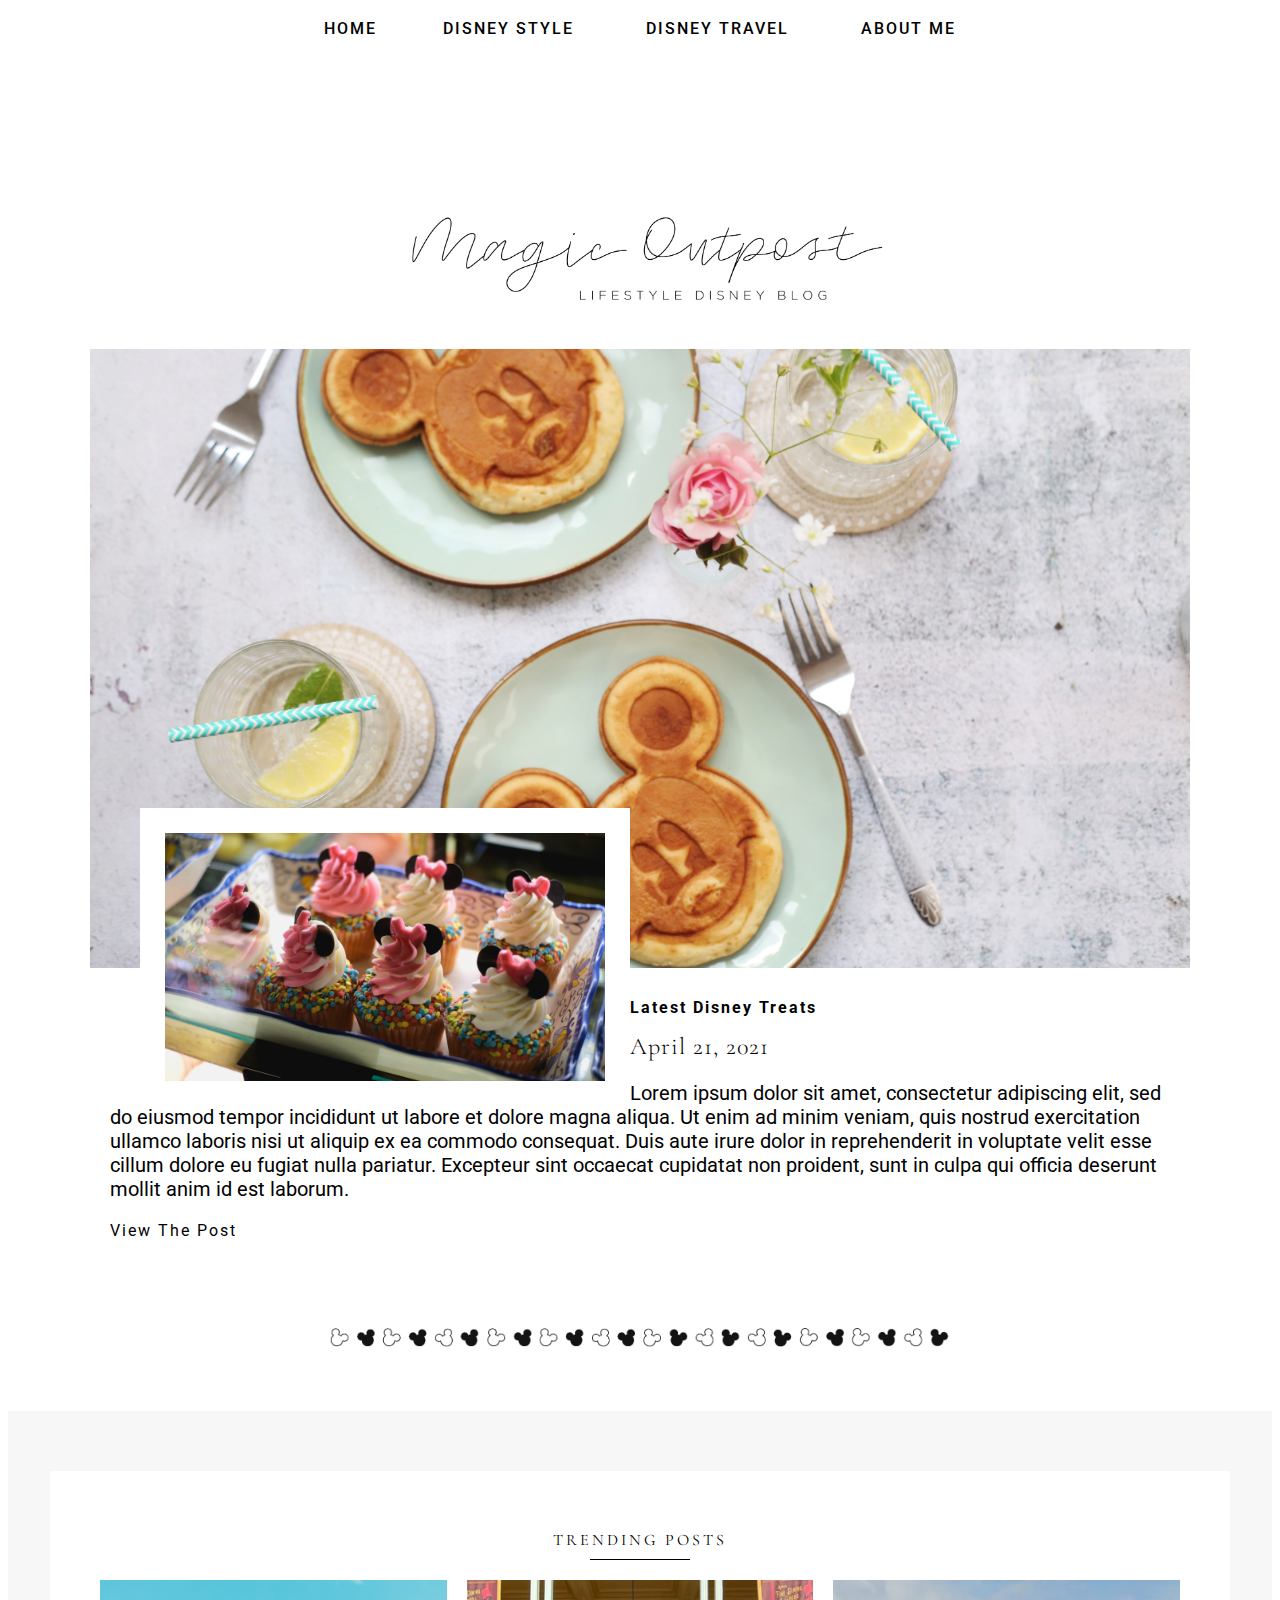
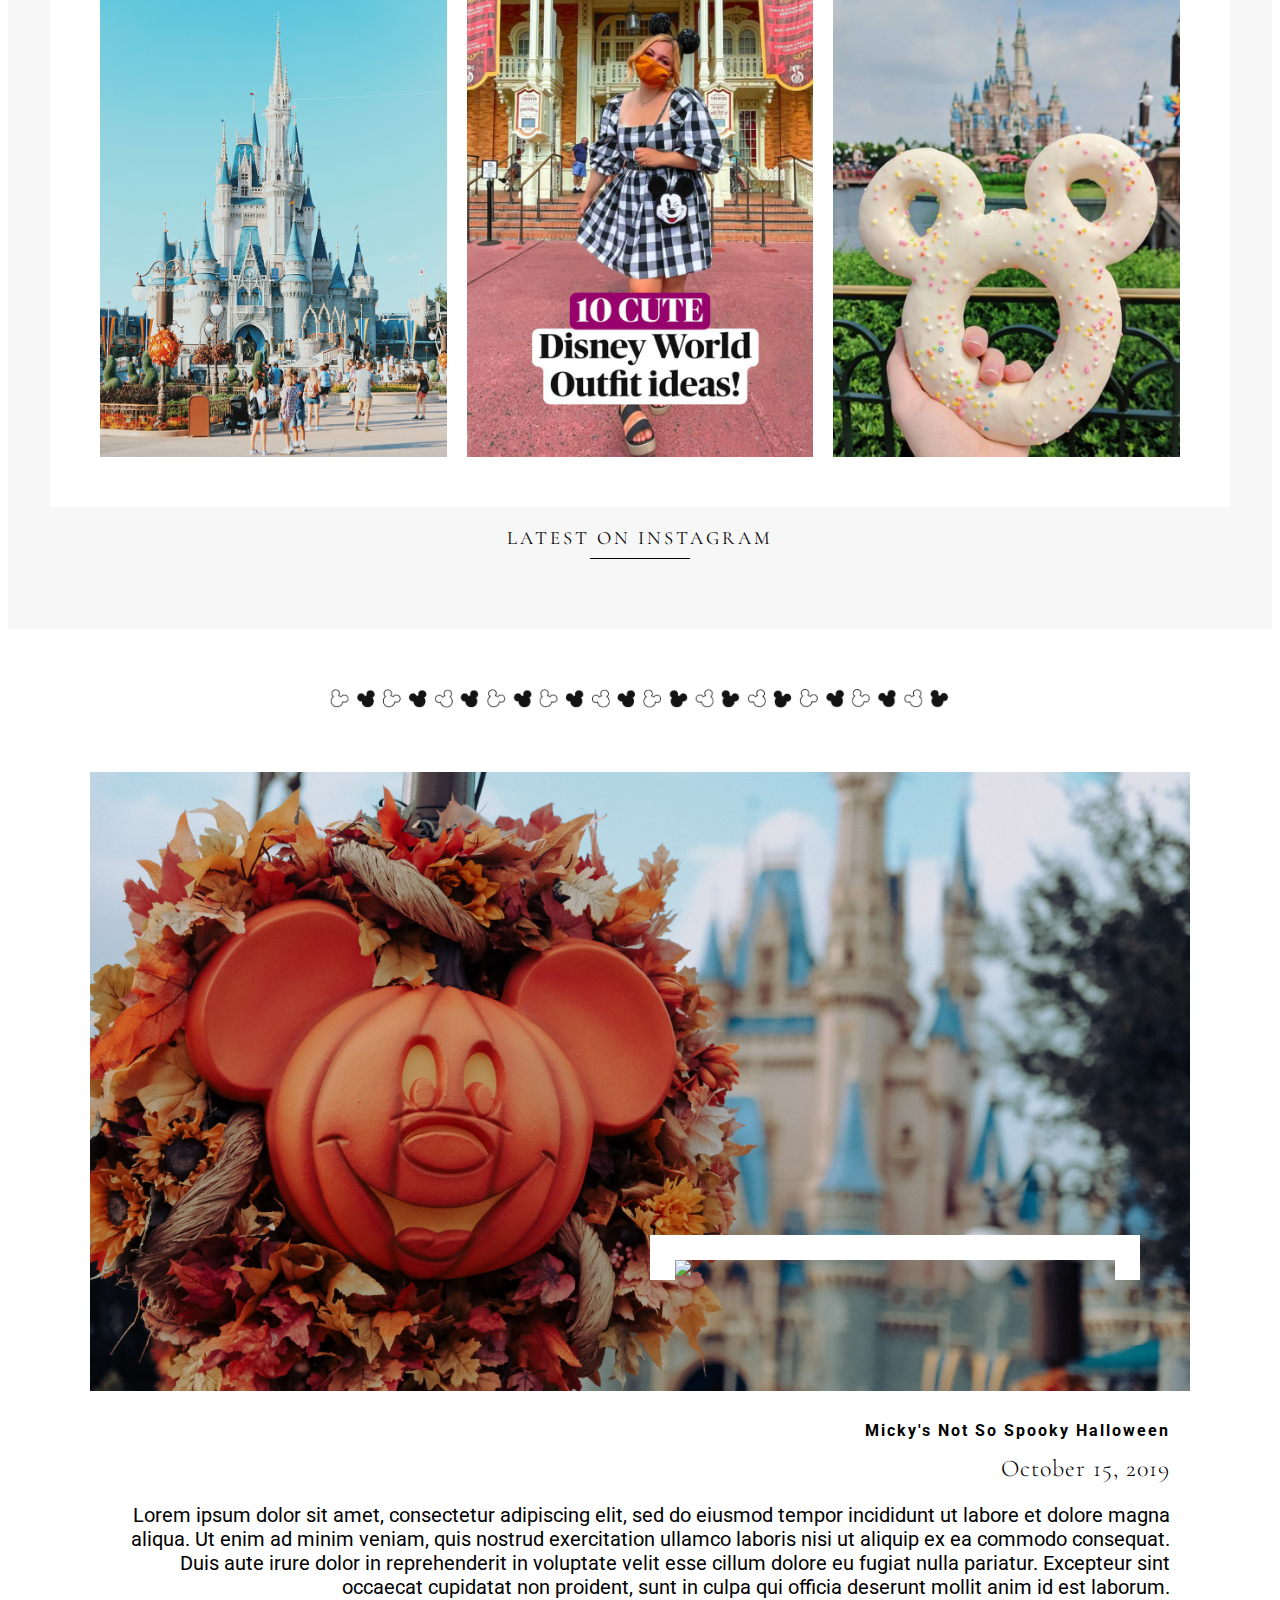
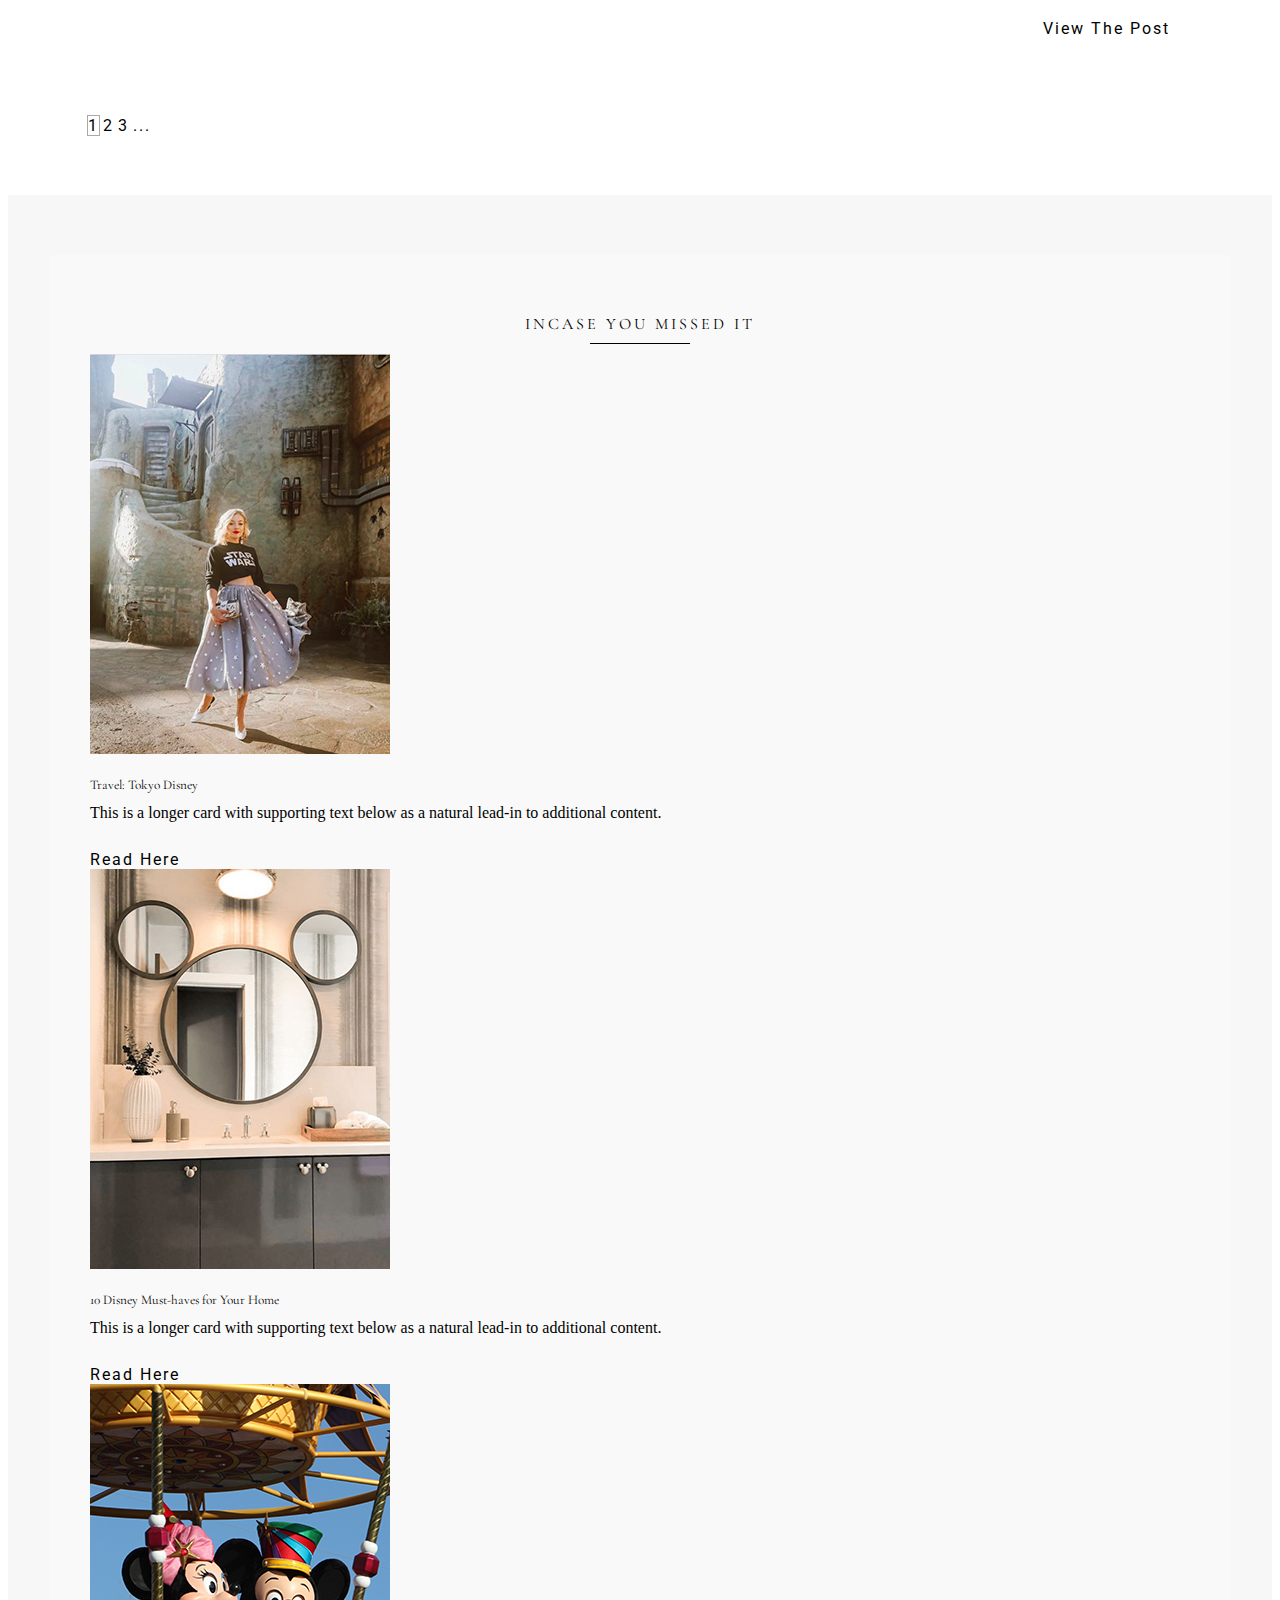
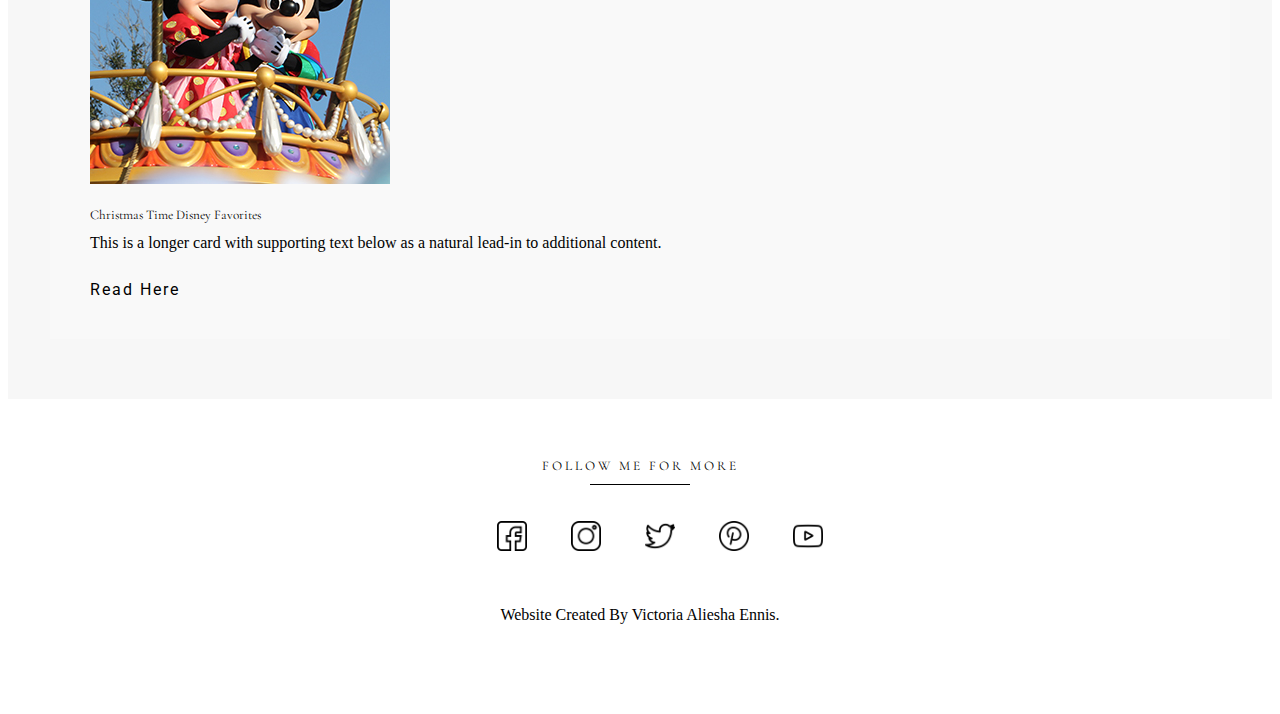
==== index.html @ b4537205 "first commit" ====
<!DOCTYPE html>
<html>
<head>
  <link href="./resources/css/style.css" type="text/css" rel=" stylesheet">
  <link rel="preconnect" href="https://fonts.googleapis.com">
  <link rel="preconnect" href="https://fonts.gstatic.com" crossorigin>
  <link href="https://fonts.googleapis.com/css2?family=Cormorant+Garamond:wght@300&family=Roboto:ital,wght@0,100;1,100&display=swap" rel="stylesheet">
  <!-- bootstrap css -->
  <meta name="viewport" content="width=device-width, initial-scale=1">
  <link href="https://cdn.jsdelivr.net/npm/bootstrap@5.0.2/dist/css/bootstrap.min.css" rel="stylesheet" integrity="sha384-EVSTQN3/azprG1Anm3QDgpJLIm9Nao0Yz1ztcQTwFspd3yD65VohhpuuCOmLASjC" crossorigin="anonymous">
  <!-- booststrap bundle -->
  <script src="https://cdn.jsdelivr.net/npm/bootstrap@5.0.2/dist/js/bootstrap.bundle.min.js" integrity="sha384-MrcW6ZMFYlzcLA8Nl+NtUVF0sA7MsXsP1UyJoMp4YLEuNSfAP+JcXn/tWtIaxVXM" crossorigin="anonymous"></script>
  <!-- booststrap seprate -->
  <script src="https://cdn.jsdelivr.net/npm/@popperjs/core@2.9.2/dist/umd/popper.min.js" integrity="sha384-IQsoLXl5PILFhosVNubq5LC7Qb9DXgDA9i+tQ8Zj3iwWAwPtgFTxbJ8NT4GN1R8p" crossorigin="anonymous"></script>
  <script src="https://cdn.jsdelivr.net/npm/bootstrap@5.0.2/dist/js/bootstrap.min.js" integrity="sha384-cVKIPhGWiC2Al4u+LWgxfKTRIcfu0JTxR+EQDz/bgldoEyl4H0zUF0QKbrJ0EcQF" crossorigin="anonymous"></script>

  <title>Magic Outpost | Disney Lifestyle Blog</title>
</head>

<body id="insite-active">
  <!--top navigation for web-->
  <div id="menutop">
    <div id="menu-top-menu">
      <a id="menu-item-link" href="./index.html">Home</a>
      <a id="menu-item-link" href="./disneystyle.html">Disney Style</a>
      <!-- dropdown button-->
      <div class="dropdown-btn-menu">
        <button class="dropbtn-menu">
          <a id="menu-item-link" href="./disneytravel.html">Disney Travel</a>
        </button> 
        <div class="dropbtn-content-item">
          <a href="./disneytokyo.html">Tokyo Disney</a>
          <a href="./disneyworld.html">Disney World</a>
          <a href="./disneyparis.html">Paris Disney</a>
        </div>
      </div>
      <a id="menu-item-link" href="./about.html">About Me</a>
    </div>
  </div>

  <!-- top menu for mobile-->

  <div class="dropdown-btn-menu-mobile">
    <button class="dropbtn-menu">
      <img src="./resources/images/Icons/png/006-menu.png" alt="" width="20" height="auto" class="d-inline-block align-text-top"> <a id="menu-item-mobile" href="#">Menu</a>
    </button> 
    <div class="dropbtn-content-item">
      <a href="./index.html">Home</a>
      <a href="./disneystyle.html">Disney Style</a>
      <a href="./disneytravel.html">Disney Travel</a>
      <a  href="./about.html">About Me</a>
    </div>
  </div>

  <!-- logo title -->

  <header class="site-header">
    <div id="wrap">
        <img class="logo" src="./resources/images/Full logo.png" >
    </div>
  </header>

  <!-- main info-->
  <div class="site-inner">
    <main class="content-inner">

      <article id="home-entry">
        <div class="featured-img">
          <a href="#">
            <img width="1200" height="auto" class="post-image-item" src="./resources/images/andrijana-bozic-BQib_Kv5wxc-unsplash.jpg">
          </a>
          <div class="secondary-image-post">
            <img src="./resources/images/perry-merrity-ii-2J6WtbB00VY-unsplash.jpg">
          </div>
          <div class="entry-content">
            <h2 id="entry-title"> <a>Latest Disney Treats</a> </h2>
            <p class="entry-meta">
              <time class="date">April 21, 2021</time>
            </p>
            <p class="article-entry">Lorem ipsum dolor sit amet, consectetur adipiscing elit, sed do eiusmod tempor 
            incididunt ut labore et dolore magna aliqua. Ut enim ad minim veniam, quis nostrud 
             exercitation ullamco laboris nisi ut aliquip ex ea commodo consequat. Duis aute irure 
            dolor in reprehenderit in voluptate velit esse cillum dolore eu fugiat nulla pariatur.
            Excepteur sint occaecat cupidatat non proident, sunt in culpa qui officia deserunt 
            mollit anim id est laborum.
            </p>
            <p>
              <a class="btn btn-light btn-lg">View the Post</a>
            </p>
          </div>
        </div>
      </article>
    <!-- micky divider -->
      <div class="divider">
        <img class="mickyline" src="./resources/images/micky lines.jpg">
      </div>
    <!-- widget post -->
        <div class="widget-one">
          <section id="widget">
            <h4 id="widget-title">Trending Posts</h4>
            <div class="widget-column">
              <article class="entry"> 
                <a class="aligncenter">
                  <img width="400" height="550" id="trending-img" class="middle-card-lineup" src="./resources/images/cropped amy-humphries-moOMLIZlUaM-unsplash.jpg">
                  <h5 class="overlay"> Everything You Need to Know for Your Trip to Disney World </h5>
                </a>
              </article>
              <article class="entry"> 
                <a class="aligncenter">
                  <img width="400" height="550" id="trending-img" class="middle-card-lineup" src="./resources/images/cropped d2717e782e311717292c77fb13faa099.jpg">
                  <h5 class="overlay"> Disney World: 10 Cute Outfits</h5>
                </a>
              </article>
              <article class="entry"> 
                <a class="aligncenter">
                  <img width="400" height="550" id="trending-img" class="middle-card-lineup middle-img" src="./resources/images/cropped 8277156074642eb5aa6a611d4c72c573.jpg">
                    <h5 class="overlay"> New Disney Treats</h5>
                </a>
              </article>
              </div>  
          </section>

          <section class="widget">
            <h3 id="widget-title"> Latest on instagram</h3>
          </section>
        </div>
    
    <!-- micky divider -->
      <div class="secdivider">
        <img class="mickyline" src="./resources/images/micky lines.jpg">
      </div>

    <!-- second post -->
      <article id="home-entry">
        <div class="fetured-img">
          <a href="#">
            <img width="1200" height="auto" class="post-image" src="./resources/images/aiden-craver-PTqcSpfDaaQ-unsplash.jpg">
          </a>
          <div class="secondary-image-post second-img">
            <img src="./resources/images/icecreamunsplash02.jpg">
          </div>
          <div class="entry-content second-content">
            <h2 class="entry-title"> <a>Micky's Not So Spooky Halloween</a> </h2>
            <p class="entry-meta">
              <time class="date">October 15, 2019</time>
            </p>
            <p class="article-entry">Lorem ipsum dolor sit amet, consectetur adipiscing elit, sed do eiusmod tempor 
            incididunt ut labore et dolore magna aliqua. Ut enim ad minim veniam, quis nostrud 
             exercitation ullamco laboris nisi ut aliquip ex ea commodo consequat. Duis aute irure 
            dolor in reprehenderit in voluptate velit esse cillum dolore eu fugiat nulla pariatur.
            Excepteur sint occaecat cupidatat non proident, sunt in culpa qui officia deserunt 
            mollit anim id est laborum.
            </p>
            <p>
              <a class="btn btn-light btn-lg">View the Post</a>
            </p>
          </div>

        </div>

      </article>

  </div>
  <!-- Bottom Nav -->
  <div class="pages-content">
   <nav id="nav-contentpgs" class="nav">
    <a id="active" class="nav-link active" aria-current="page" href="#">1</a>
    <a class="nav-link" href="#">2</a>
    <a class="nav-link" href="#">3</a>
    <a class="nav-link disabled" href="#" tabindex="-1" aria-disabled="true">...</a>
  </nav>
  </div>
 </main>

  <!-- BOOTSTRAP Widget-->
  <div class="widget-one">
    <section id="widget-rdmore">
      <h4 id="widget-title">Incase You Missed It</h4>
      <div class="row row-cols-1 row-cols-md-3 g-4">
        <div class="col">
          <div class="card">
            <img src="./resources/images/3408afdb587a4b7a9523c3c657fc2142 cropped.jpg" class="card-img-top" alt="...">
            <div class="card-body">
              <h5 class="card-title"> Travel: Tokyo Disney</h5>
              <p class="card-text">This is a longer card with supporting text below as a natural lead-in to additional content.</p>
              <a href="#" class="btn btn-light">Read Here</a>
            </div>
          </div>
        </div>
        <div class="col">
          <div class="card">
            <img src="./resources/images/4955dbfb102d2d651e6b2eff773a391ecropped.jpg" class="card-img-top" alt="...">
            <div class="card-body">
              <h5 class="card-title">10 Disney Must-haves for Your Home</h5>
              <p class="card-text">This is a longer card with supporting text below as a natural lead-in to additional content.</p>
              <a href="#" class="btn btn-light">Read Here</a>
            </div>
          </div>
        </div>
        <div class="col">
          <div class="card">
            <img src="./resources/images/hector-vasquez-vVRGc5JWvIo-unsplash cropped.jpg" class="card-img-top" alt="...">
            <div class="card-body">
              <h5 class="card-title">Christmas Time Disney Favorites </h5>
              <p class="card-text">This is a longer card with supporting text below as a natural lead-in to additional content.</p>
              <a href="#" class="btn btn-light">Read Here</a>
            </div>
          </div>
        </div>
      </div>  
    </section>
  </div>

  <!-- Footer -->
  <footer class="footer mt-auto py-3 bg-light">
    <div class="container">
      <span class="text-muted">
        <h5 id="widget-title">Follow Me for More</h5>
        <ul class="menu-bottom">
          <a href="https://www.facebook.com/"><img id="socialmedia-links" src="./resources/images/Icons/png/001-facebook.png" alt="facebook link"></a>
          <a href="https://www.instagram.com/"><img id="socialmedia-links" src="./resources/images/Icons/png/002-instagram.png" alt="instagram link"></a>          
          <a href="https://www.twitter.com/"><img id="socialmedia-links" src="./resources/images/Icons/png/003-twitter.png" alt="twitter link"></a>
          <a href="https://www.pinterest.com/"><img id="socialmedia-links" src="./resources/images/Icons/png/004-pinterest.png" alt="pinterest link"></a>
          <a href="https://www.youtube.com/"><img id="socialmedia-links" src="./resources/images/Icons/png/005-youtube.png" alt="youtube link"></a>
        </ul>
      </span>
  </div>
</footer>

<div class="botmcontainer">
  <p class="botmtext">
    Website Created By Victoria Aliesha Ennis.
  </p>
</div>

</body>

</html>
---- resources/css/style.css ----
div {
    display: block;

}

.float-info {
    text-align: center;
}

/*Top Navigation for Web*/
#menutop {
     position: flex;
}

#menu-top-menu {
    box-sizing: border-box;
    background-color: #fff;
    text-align: center;
    left: 0px;
    overflow-y: auto;
    padding: 10px;
    text-transform: capitalize;
    position: relative;
    top: 0px;
    width: 100%;
    overflow: hidden;
    z-index: 1;
}

#menu-item-link {
    text-decoration: none;
    padding: 10px 30px;
    text-transform: uppercase !important;
    font-weight: 500 !important;
}

a, #menu-top-menu {
    color: black;
    font-family: 'Roboto', sans-serif;
    font-size: 16px;
    letter-spacing: 2px;
    text-transform: capitalize;
}

a {
    color: black !important;
    text-decoration: none !important;
    cursor: pointer;

}

a:hover {
    color: gray !important;
    text-decoration: none;
}

.dropdown-btn-menu {
    visibility: visible;
    position: relative;
    display: inline-table;
}

.dropdown-btn-menu .dropbtn-menu {
    font-size: 16px;
    border: none;
    outline: none;
    color: white;
    background-color: inherit;
    font-family: inherit; /* Important for vertical align on mobile phones */
    margin: 0; /* Important for vertical align on mobile phones */
}

.dropbtn-content-item {
    visibility: hidden;
    opacity: 0;
    position: absolute;
    top: 100%;
    left:0;
    background-color: #f9f9f9;
    width: 100%;
    box-shadow: 0px 8px 16px 0px rgba(0,0,0,0.2);
    z-index: 100;
    transform: translateY(-3em);
    transition: all 0.3s ease 0s, visibility 0s linear 0.3s, z-index 0s linear 0.01s;
}

.dropbtn-content-item a {
    color: black;
    padding: 12px 16px;
    text-decoration: none;
    display: table;
    text-align: left;
}

.dropdown-btn-menu:focus .dropbtn-content-item,
.dropdown-btn-menu:focus-within .dropbtn-content-item,
.dropdown-btn-menu:hover .dropbtn-content-item {
    position: inherit;
    display: block;
    visibility: visible;
    opacity: 1;
    z-index: 999;
    transform: translateY(0);
    transition-delay: 0s, 0s, 0.3s;
}

.dropdown-btn-menu-mobile {
    visibility: hidden;
}

article {
    display: block;
}

header {
    display: block;
}

.site-header {
    background-color: #fff;
    padding-top: 52px;

}

#wrap {
    padding: 20px 0;
}

img {
    transition: all 0.5s ease;
    border-style: none;
    height: auto;
    max-width: 100%;
    object-fit: cover;
}

.logo{
    display: block;
    margin: 0 auto;
    width: 40%;

}

.post-image-item {
    display: block;
    margin: 0 auto;
    width: 100%;
    max-height: 700px;
    object-fit: cover;
}

.secondary-image-post {
    width: 40%;
    margin-top: -160px;
    margin-left: 50px;
    border-left: solid 25px #fff;
    border-top: solid 25px #fff;
    border-right: solid 25px #fff;
    float: left;
    position: relative;
    overflow: hidden;
}

.second-img {
    margin-right: 50px;
    float: right;
}

.site-inner {
    display: flex;
    word-wrap: break-word;
    background-color: #fff;
}

.content-inner {
    width: 100%;
    float: right;
    position: relative;

}

h1, h2, h3, h4, h5, h6 {
    font-family: 'Cormorant Garamond', serif;
    font-weight: 400 !important;
    line-height: 1.2 !important;
    margin: 20px 0 10px;
}
h2 {
    display: block;
    font-size: 1.5em;
    font-weight: bold !important;
}

p {
    margin: 0 0 28px;
    padding: 0;
}

.date {
    font-family: 'Cormorant Garamond', serif;
    font-size: 1.5rem;
}
.entry-content {
    display: block;
    margin: 0 auto;
    padding: 0 20px;
}

.second-content {
    text-align: right;

}

#entry-title {
    font-size: 22px;
    font-size: 1.75rem;
}

.entry-meta {
    font-size: 13px;
    font-size: 1.3rem;

    letter-spacing: 1px;
    font-weight: 300;
    margin-bottom: 5px;
}

#home-entry{
    max-width: 1100px;
    margin: 0 auto;
}

.article-entry {
    font-family: 'Roboto', sans-serif;
    display: block;
    margin-block-start: 1em;
    margin-block-end: 1em;
    margin-inline-start: 0px;
    margin-inline-end: 0px;
    font-size: 1.25rem;
}

.more-link {
    font-family: 'Roboto', sans-serif;
    border-bottom: solid 1px #000;
    float: left;
    position: relative;
}

.more-link:hover {
    font-family: 'Roboto', sans-serif;
    border-bottom: solid 1px #000;
    color: #000;
}

.divider {
    display: block;
    width: 50%;
    margin-left: auto;
    margin-right: auto;
    padding-top: 60px;
}

.secdivider {
    display: block;
    width: 50%;
    margin-left: auto;
    margin-right: auto;
    padding-bottom: 60px;
}


.mickylines {
    display: block;
    width: 100%;
    height: auto;
}


/* trending posts */


.widget-one {
    background: #f7f7f7;
    padding: 60px 0;
    margin: 60px 0;
}

#widget {
    position: relative;
    word-wrap: break-word;
    max-width: 1100px;
    margin: 0 auto;
    padding: 40px;
    background-color: #fff;
}

#widget-title {
    display: block;
    text-align: center;
    text-transform: uppercase;
    letter-spacing: 3px;
    margin-top: 0;
    font-weight: 400;
    line-height: 1.2;
    margin: 20px 0 10px;
}

#widget-title::after {
    display: flex;
    content: "";
    clear: both;
    position: relative;
    max-width: 100px;
    left: 0;
    bottom: 0;
    height: 1px;
    width: 50%;
    border-bottom: 1px solid #000;
    margin: 0 auto;
    padding: 4px 0px;
}


.widget-column {
    display: flex;
    background-color: #fff;
}

.entry {
    flex: 33.33%;
    display: inline-block;
    vertical-align: top;
    padding: 10px;
    position: relative;
    width: 50%;
}

.aligncenter {
    margin: 0 auto;
}


.middle-card-lineup {
    margin: 0 auto;
}

#trending-img {
    display: block;
    width: 100%;
    height: auto;
}

/* The overlay effect - lays on top of the container and over the image */
.overlay {
    position: absolute;
    top:50%;
    left:50%;
    margin-right: -50%;
    transform: translate(-50%, -50%);
    background: #fff;
    background: #fff; /* Black see-through */
    color: #000;
    width: 100%;
    transition: .5s ease;
    opacity:0;
    color: #000;
    font-size: 20px;
    padding: 0 20px;
    text-align: center;
    visibility: hidden;
    z-index: 9999;
  }
  
  /* When you mouse over the container, fade in the overlay title */
  .aligncenter:hover .overlay {
    visibility: visible;
    opacity: 1;
  }

  #nav-contentpgs {
      max-width: 1100px;
      padding-left: 30px;
      
  }
  .pages-content {
    display: block;
    width: 100%;
    margin: 50px;
  }

  /*bottom widget*/

  #widget-rdmore {
    position: relative;
    word-wrap: break-word;
    max-width: 1100px;
    margin: 0 auto;
    padding: 40px;
    background-color: #f9f9f9;
}

#active {
    text-transform: bold;
    outline: darkgray 1px solid;
}

/*footer*/

.menu-bottom {
    box-sizing: border-box;
    text-align: center;
}

#socialmedia-links {
    width: 30px;
    height: auto;
    position: relative;
    display: inline-block;
    margin: 20px;
}

.botmcontainer {
    padding-top: 15px;
    overflow: hidden;
    bottom: 0;
    height: 100px;
    left: 0;
    right: 0;
    position: relative;
    background-color: #fff;
    
}
.botmtext {
    text-align: center;
    margin-bottom: 0 !important;
}
  /* bootstrap box-sizing */
  .selector-for-some-widget {
    box-sizing: content-box;
  }

/** Media Queries **/ 

@media only screen and (max-width: 1020px) {
    .secondary-image-post {
        display: none;
    }
    #menu-top-menu {
        display: none;
    }

    .entry-content {
        text-align: center;
    }
    
    .dropdown-btn-menu-mobile {
        visibility: visible;
        position: relative;
        display: block;
        text-align: center;
    }

    .dropdown-btn-menu-mobile .dropbtn-menu {
        font-size: 16px;
        border: none;
        outline: none;
        color: white;
        background-color: inherit;
    }

    .menu-item-mobile {
        text-decoration: none;
        padding: 10px;
        margin-bottom: 10px;
        text-transform: uppercase !important;
        font-weight: 500 !important;
    }

    .dropdown-btn-menu-mobile:focus .dropbtn-content-item,
    .dropdown-btn-menu-mobile:focus-within .dropbtn-content-item,
    .dropdown-btn-menu-mobile:hover .dropbtn-content-item {
        position: inherit;
        display: block;
        visibility: visible;
        opacity: 1;
        z-index: 1;
        transform: translateY(0);
        transition-delay: 0s, 0s, 0.3s;
    }

}


@media only screen and (max-width: 600px) {
    .widget-column {
        display: block !important;
        padding: 10px;
    }

    .entry {
        width: 100%;
    }

}
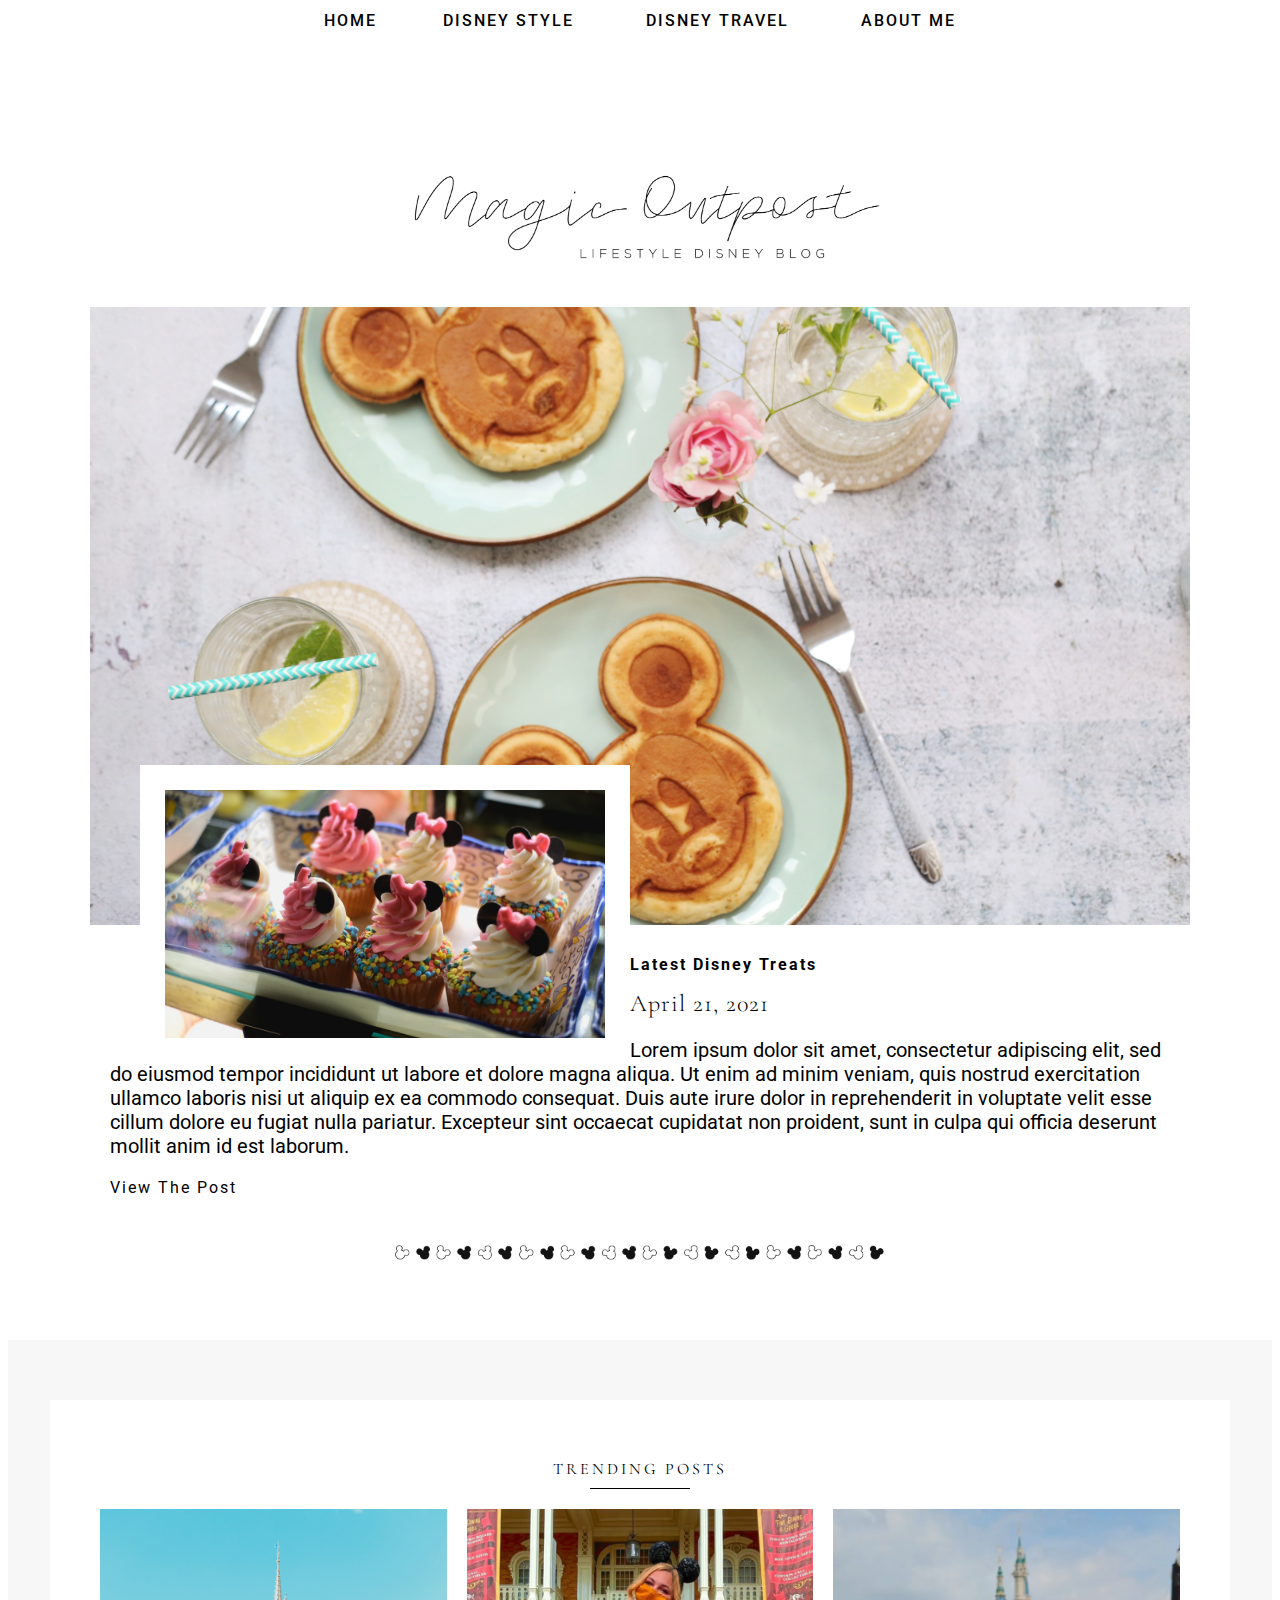
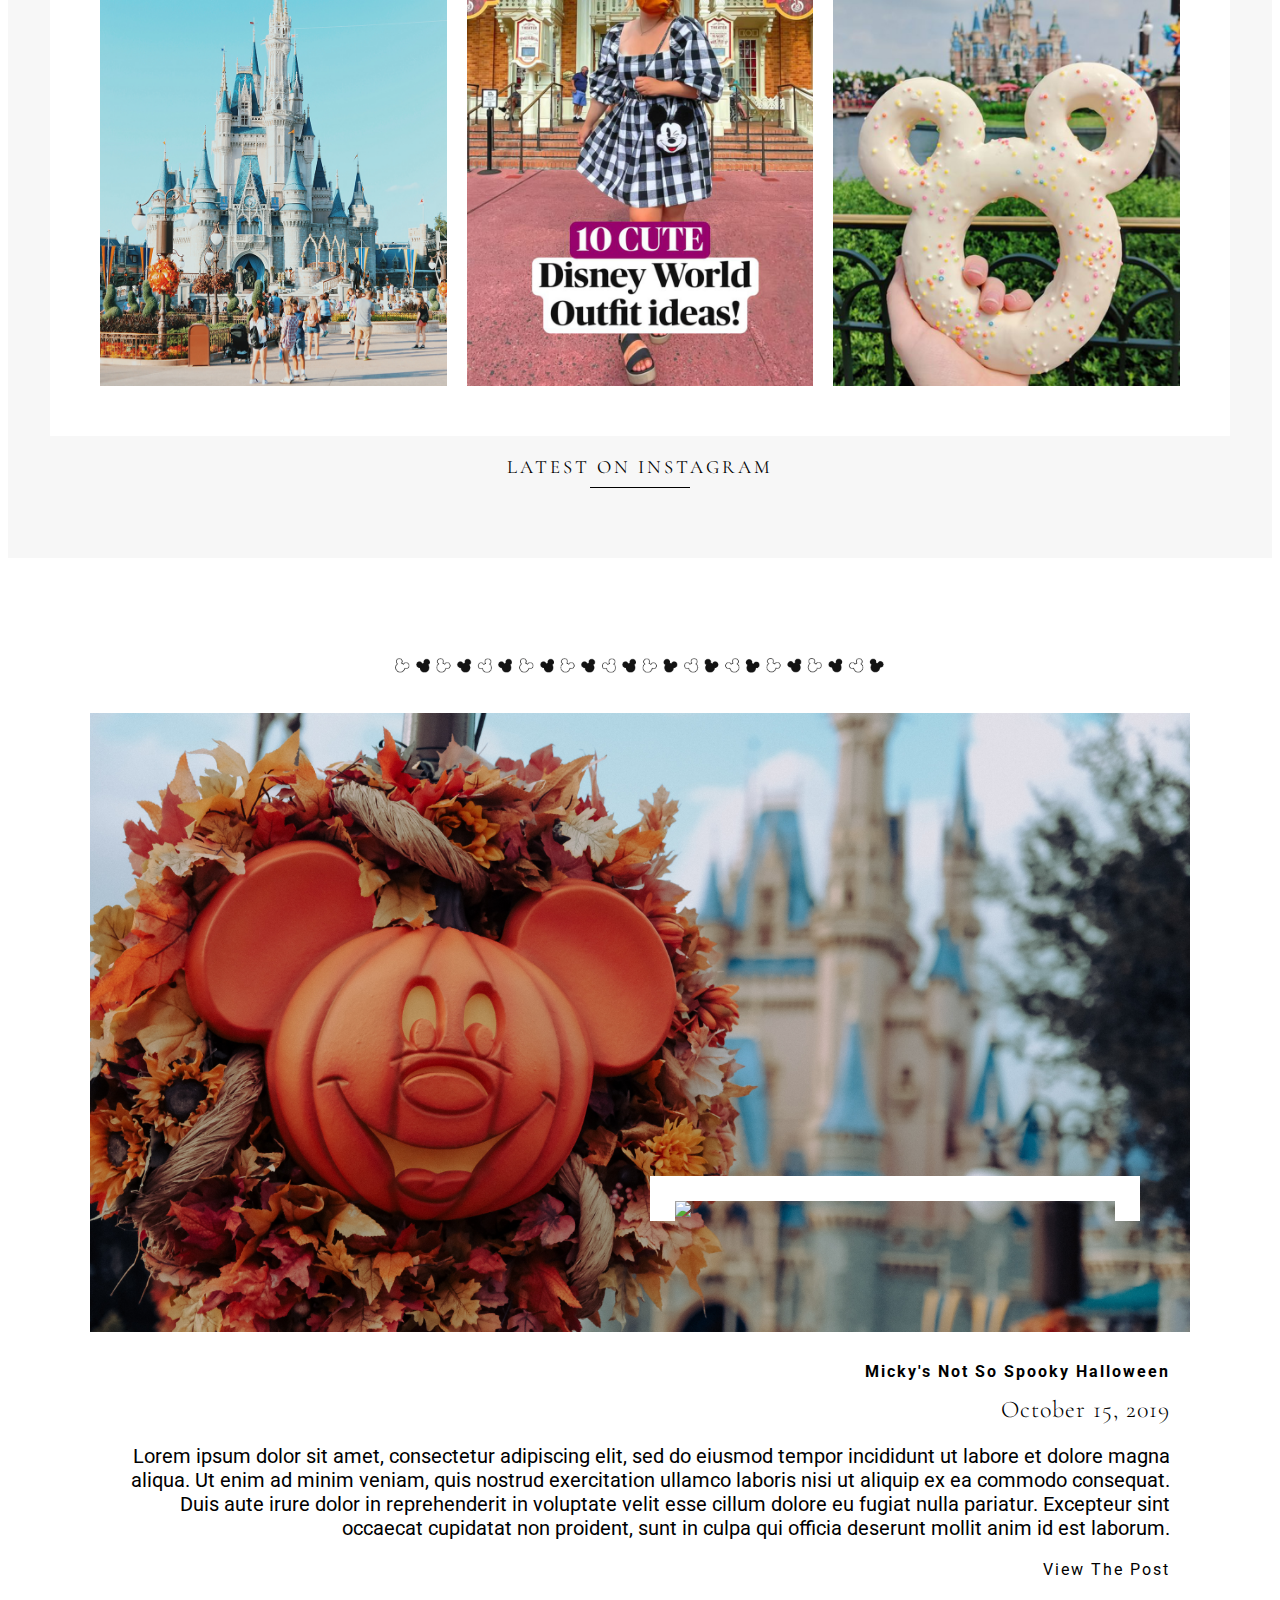
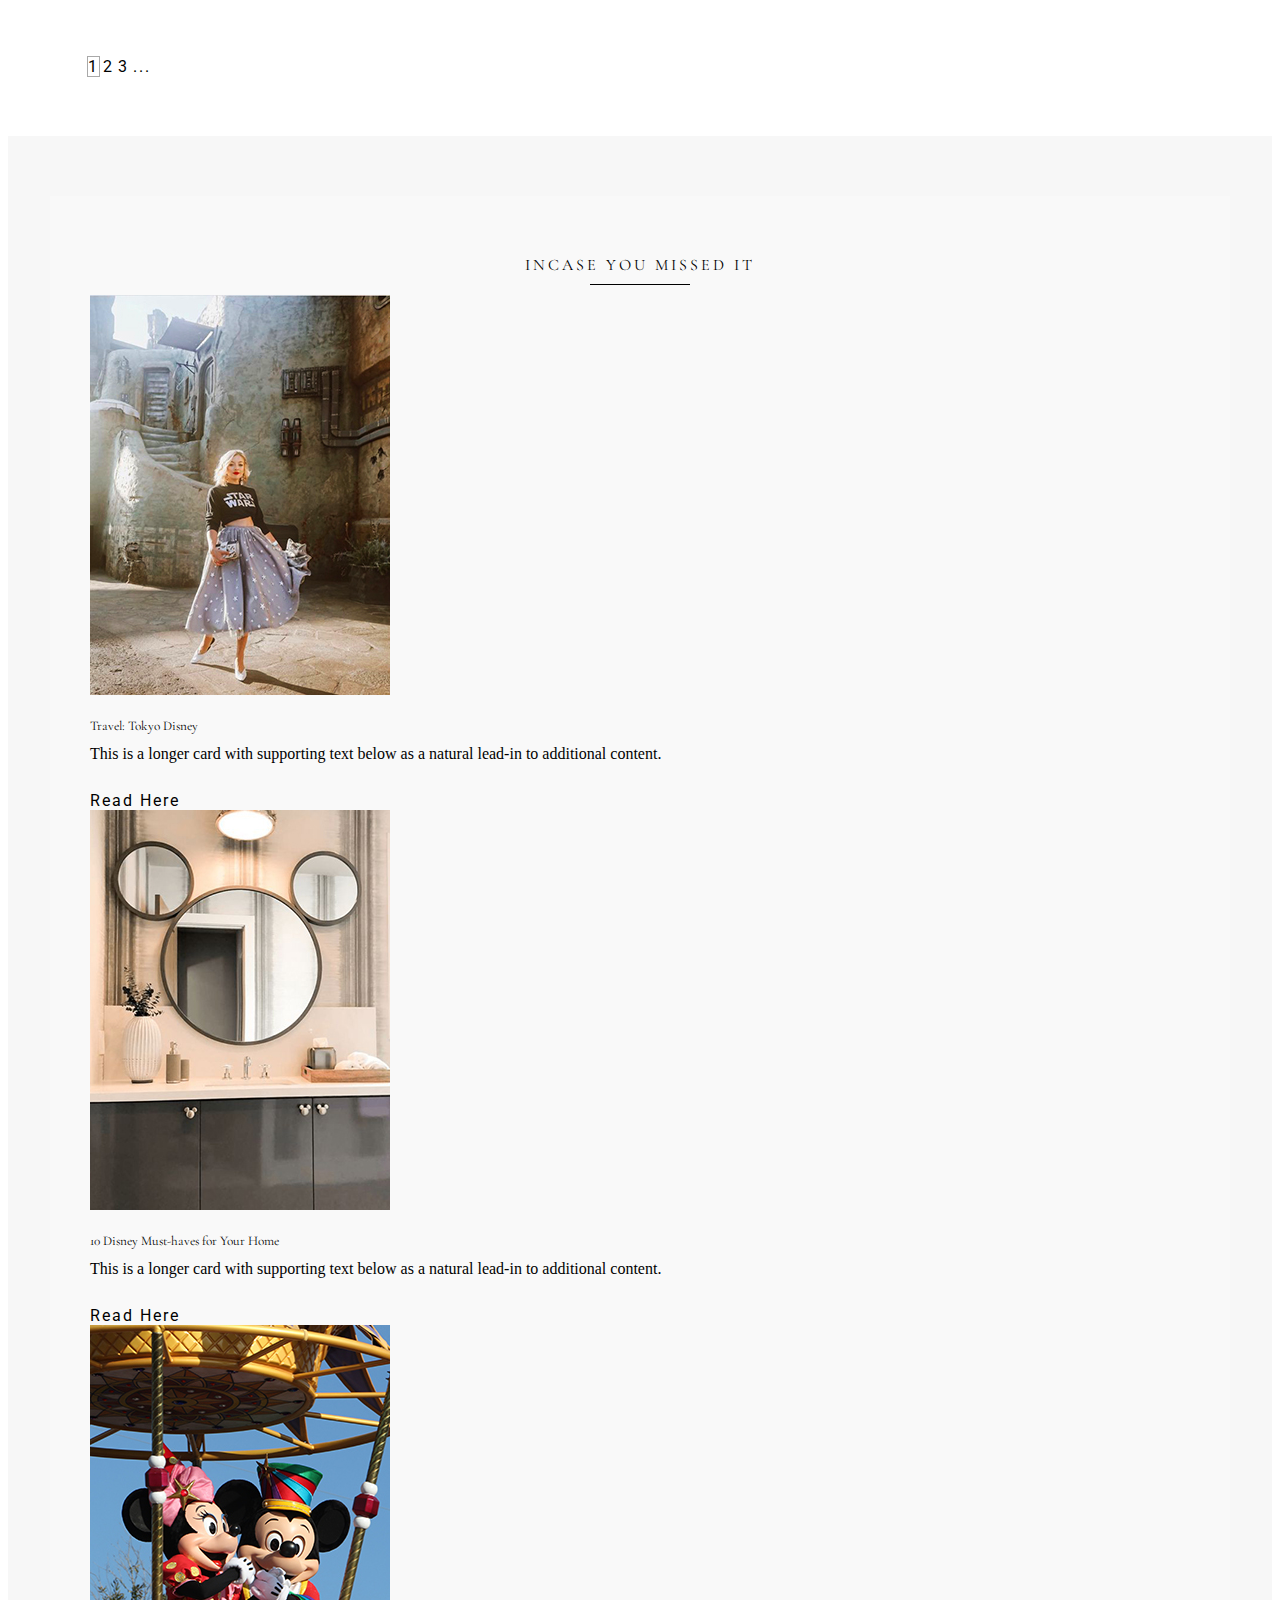
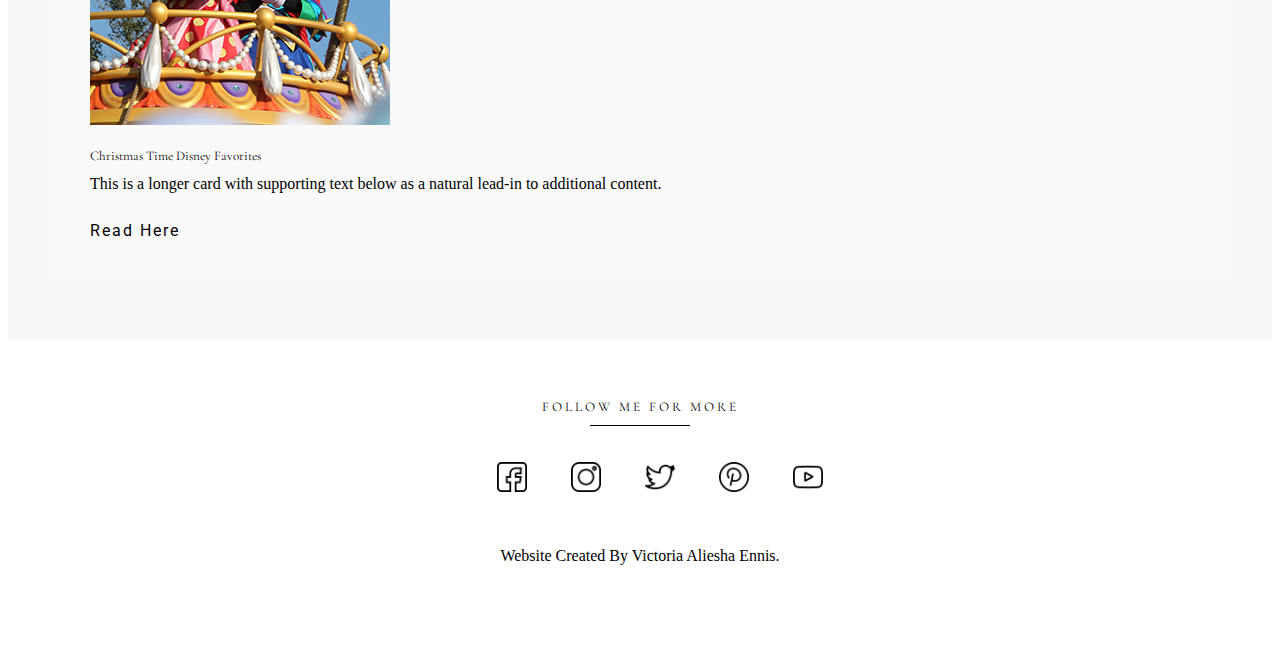
==== commit fd24b9e3: "comment edits" ====
--- a/index.html
+++ b/index.html
@@ -10,7 +10,7 @@
   <link href="https://cdn.jsdelivr.net/npm/bootstrap@5.0.2/dist/css/bootstrap.min.css" rel="stylesheet" integrity="sha384-EVSTQN3/azprG1Anm3QDgpJLIm9Nao0Yz1ztcQTwFspd3yD65VohhpuuCOmLASjC" crossorigin="anonymous">
   <!-- booststrap bundle -->
   <script src="https://cdn.jsdelivr.net/npm/bootstrap@5.0.2/dist/js/bootstrap.bundle.min.js" integrity="sha384-MrcW6ZMFYlzcLA8Nl+NtUVF0sA7MsXsP1UyJoMp4YLEuNSfAP+JcXn/tWtIaxVXM" crossorigin="anonymous"></script>
-  <!-- booststrap seprate -->
+  <!-- javascript and pop -->
   <script src="https://cdn.jsdelivr.net/npm/@popperjs/core@2.9.2/dist/umd/popper.min.js" integrity="sha384-IQsoLXl5PILFhosVNubq5LC7Qb9DXgDA9i+tQ8Zj3iwWAwPtgFTxbJ8NT4GN1R8p" crossorigin="anonymous"></script>
   <script src="https://cdn.jsdelivr.net/npm/bootstrap@5.0.2/dist/js/bootstrap.min.js" integrity="sha384-cVKIPhGWiC2Al4u+LWgxfKTRIcfu0JTxR+EQDz/bgldoEyl4H0zUF0QKbrJ0EcQF" crossorigin="anonymous"></script>
 
@@ -152,7 +152,7 @@
             mollit anim id est laborum.
             </p>
             <p>
-              <a class="btn btn-light btn-lg">View the Post</a>
+              <a class="btn btn-light btn-lg" href="./disneystyle.html">View the Post</a>
             </p>
           </div>
 
@@ -164,10 +164,10 @@
   <!-- Bottom Nav -->
   <div class="pages-content">
    <nav id="nav-contentpgs" class="nav">
-    <a id="active" class="nav-link active" aria-current="page" href="#">1</a>
-    <a class="nav-link" href="#">2</a>
-    <a class="nav-link" href="#">3</a>
-    <a class="nav-link disabled" href="#" tabindex="-1" aria-disabled="true">...</a>
+    <a id="active" class="nav-link active" aria-current="page" href="index.html">1</a>
+    <a class="nav-link" href="disneystyle.html">2</a>
+    <a class="nav-link" href="disneytravel.html">3</a>
+    <a class="nav-link disabled" href="about.html" tabindex="-1" aria-disabled="true">...</a>
   </nav>
   </div>
  </main>
--- a/resources/css/style.css
+++ b/resources/css/style.css
@@ -21,7 +21,7 @@
     overflow-y: auto;
     padding: 10px;
     text-transform: capitalize;
-    position: relative;
+    position: fixed;
     top: 0px;
     width: 100%;
     overflow: hidden;
@@ -80,7 +80,7 @@
     background-color: #f9f9f9;
     width: 100%;
     box-shadow: 0px 8px 16px 0px rgba(0,0,0,0.2);
-    z-index: 100;
+    z-index: -2;
     transform: translateY(-3em);
     transition: all 0.3s ease 0s, visibility 0s linear 0.3s, z-index 0s linear 0.01s;
 }
@@ -100,7 +100,7 @@
     display: block;
     visibility: visible;
     opacity: 1;
-    z-index: 999;
+    z-index: 1;
     transform: translateY(0);
     transition-delay: 0s, 0s, 0.3s;
 }
@@ -125,6 +125,9 @@
 
 #wrap {
     padding: 20px 0;
+    width: 100%;
+    position: relative;
+   
 }
 
 img {
@@ -136,10 +139,10 @@
 }
 
 .logo{
-    display: block;
-    margin: 0 auto;
-    width: 40%;
-
+    margin: 0 auto;
+    max-width: 500px;
+    width: 50%;
+    display: block;
 }
 
 .post-image-item {
@@ -255,26 +258,23 @@
 }
 
 .divider {
-    display: block;
+    padding: 20px 0;
+    width: 100%;
+    position: relative;
+}
+
+.secdivider {
+    padding: 40px 0;
+    width: 100%;
+    position: relative;
+}
+
+
+.mickyline {
+    margin: 0 auto;
+    max-width: 500px;
     width: 50%;
-    margin-left: auto;
-    margin-right: auto;
-    padding-top: 60px;
-}
-
-.secdivider {
-    display: block;
-    width: 50%;
-    margin-left: auto;
-    margin-right: auto;
-    padding-bottom: 60px;
-}
-
-
-.mickylines {
-    display: block;
-    width: 100%;
-    height: auto;
+    display: block;
 }
 
 
@@ -460,6 +460,7 @@
         position: relative;
         display: block;
         text-align: center;
+        padding-top: 30px;
     }
 
     .dropdown-btn-menu-mobile .dropbtn-menu {
@@ -503,4 +504,4 @@
         width: 100%;
     }
 
-}+}
